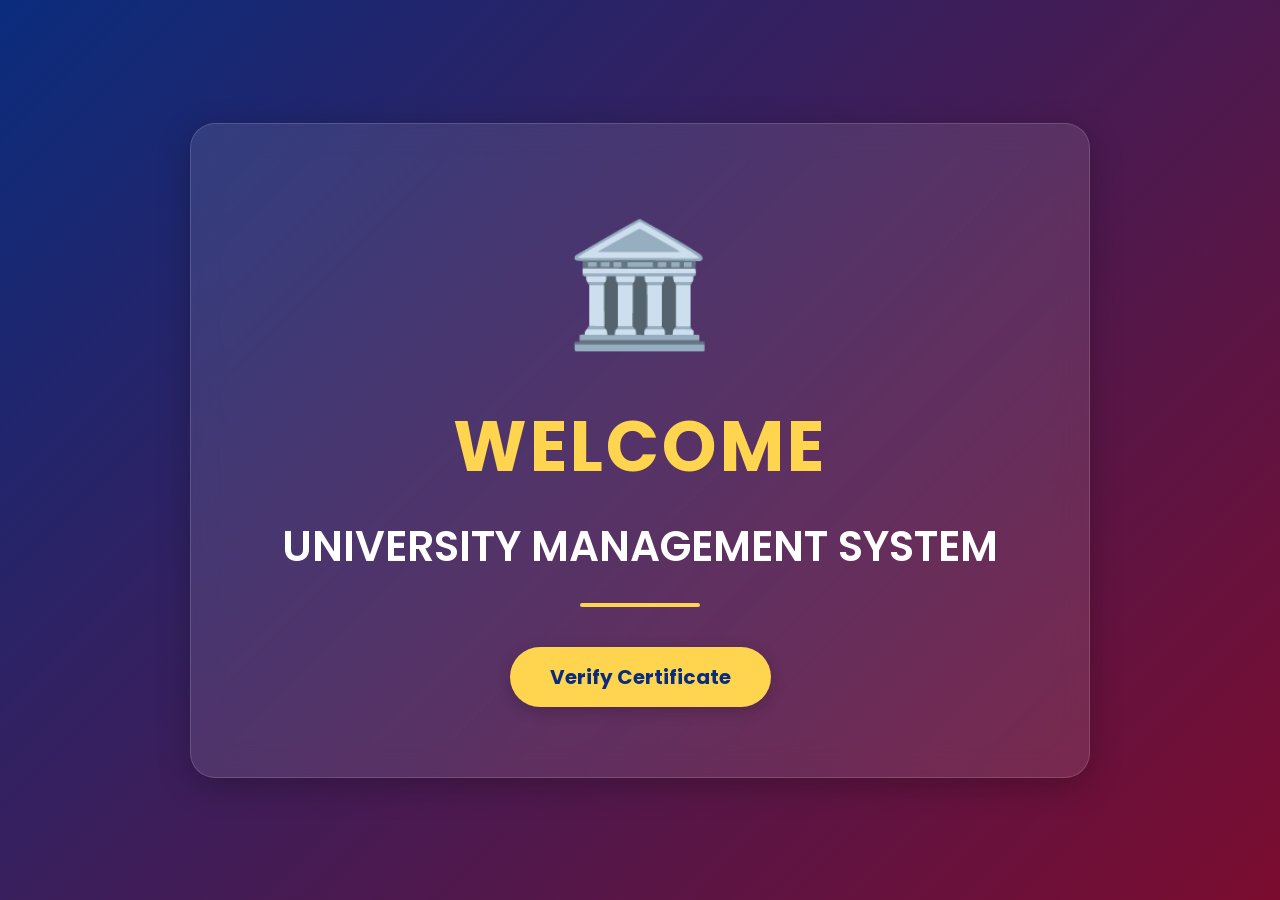
==== index.html @ 4d2f9260 "Add files via upload" ====
<!DOCTYPE html>
<html lang="en">
<head>
<meta charset="UTF-8">
<meta name="viewport" content="width=device-width, initial-scale=1.0">
<title>University Management System</title>

<link href="https://fonts.googleapis.com/css2?family=Poppins:wght@300;400;500;600;700&display=swap" rel="stylesheet">

<style>
*{
margin:0;
padding:0;
box-sizing:border-box;
font-family:'Poppins',sans-serif;
}

body{
height:100vh;
display:flex;
justify-content:center;
align-items:center;
background:linear-gradient(135deg,#0a2c7d,#7b0c2f);
overflow:hidden;
}

.card{
width:90%;
max-width:900px;
padding:70px 40px;
text-align:center;
background:rgba(255,255,255,0.10);
backdrop-filter:blur(15px);
border:1px solid rgba(255,255,255,0.15);
border-radius:25px;
box-shadow:0 8px 32px rgba(0,0,0,0.25);
}

.icon{
font-size:120px;
margin-bottom:20px;
}

.welcome{
font-size:70px;
font-weight:700;
color:#ffd54f;
letter-spacing:3px;
margin-bottom:15px;
}

.title{
font-size:42px;
font-weight:600;
color:#ffffff;
margin-bottom:20px;
}

.line{
width:120px;
height:4px;
background:#ffd54f;
margin:25px auto 0;
border-radius:10px;
}

@media(max-width:768px){
.icon{font-size:90px;}
.welcome{font-size:45px;}
.title{font-size:28px;}
.card{padding:50px 20px;}
}

.action-btn {
  display: inline-block;
  margin-top: 40px;
  padding: 15px 40px;
  background: #ffd54f;
  color: #0a2c7d;
  text-decoration: none;
  font-size: 20px;
  font-weight: 700;
  border-radius: 30px;
  box-shadow: 0 4px 15px rgba(0,0,0,0.2);
  transition: all 0.3s ease;
}

.action-btn:hover {
  transform: translateY(-3px);
  box-shadow: 0 8px 25px rgba(0,0,0,0.3);
  background: #ffdf70;
}
</style>
</head>

<body>

<div class="card">

<div class="icon">🏛️</div>

<h1 class="welcome">WELCOME</h1>

<h2 class="title">UNIVERSITY MANAGEMENT SYSTEM</h2>

<div class="line"></div>

<a href="verify/index.html" class="action-btn">Verify Certificate</a>

</div>

</body>
</html>
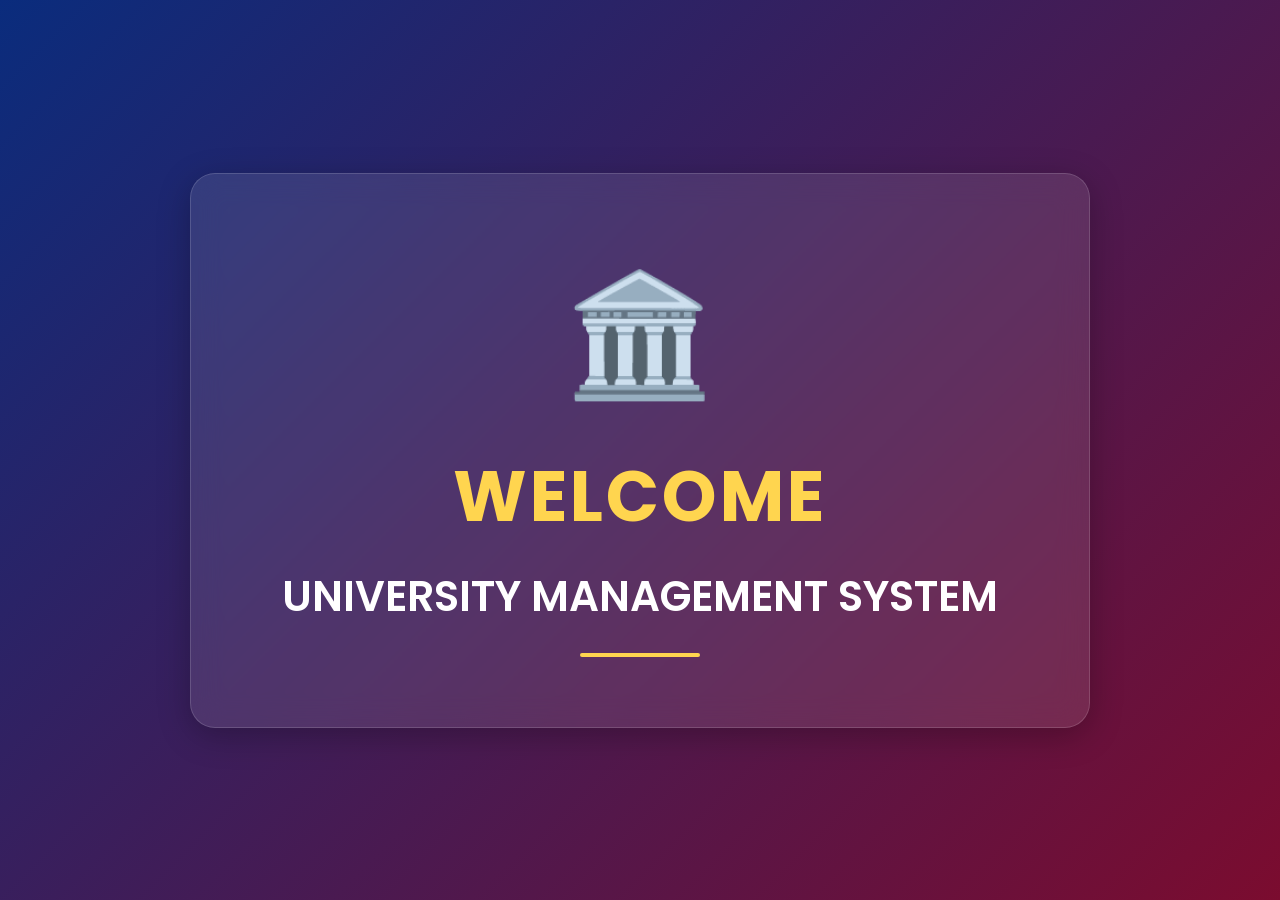
==== commit 3bc86210: "Add files via upload" ====
--- a/index.html
+++ b/index.html
@@ -85,11 +85,6 @@
   transition: all 0.3s ease;
 }
 
-.action-btn:hover {
-  transform: translateY(-3px);
-  box-shadow: 0 8px 25px rgba(0,0,0,0.3);
-  background: #ffdf70;
-}
 </style>
 </head>
 
@@ -105,8 +100,6 @@
 
 <div class="line"></div>
 
-<a href="verify/index.html" class="action-btn">Verify Certificate</a>
-
 </div>
 
 </body>
